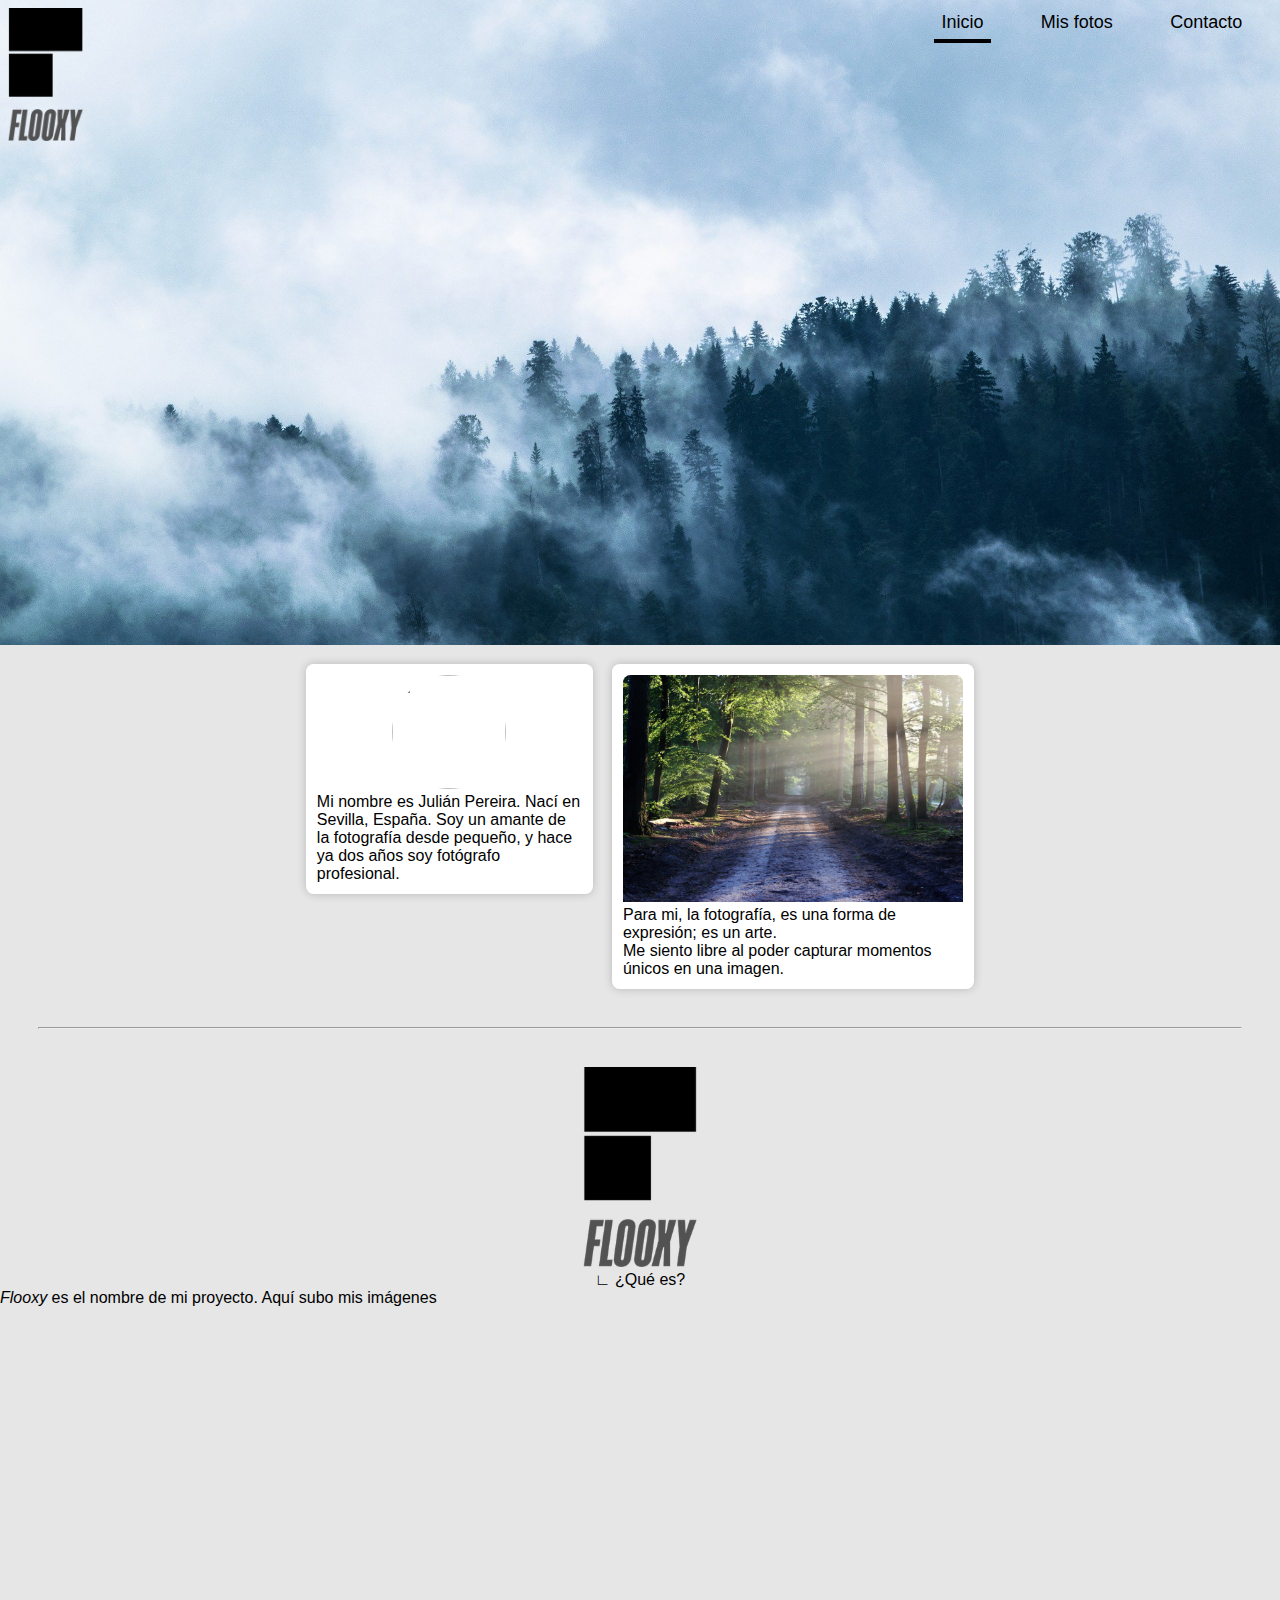
==== index.html @ 1e83333c "main" ====
<!DOCTYPE html>

<html lang="es">
<head>
    <meta charset="UTF-8">
    <meta name="viewport" content="width=device-width, initial-scale=1.0">
    <title>Flooxy</title>
    <link rel="stylesheet" href="index.css">
    <link rel="icon" href="img/iconos/favicon.png">
</head>
<body>

    <header>
        <a href="index.html">
            <img src="img/iconos/logo.png" alt="">
        </a>

        <nav>
            <input id="nav-button" type="image" src="img/iconos/menu.svg" value="">
            <ul>
                <li> <a class="nav-indicator" href="index.html">Inicio</a> </li>
                <li> <a href="mis-fotos.html">Mis fotos</a> </li>
                <li> <a href="contacto.html">Contacto</a> </li>
            </ul>
        </nav>

        <div id="nav-mediaquerys" class="nav-mediaquerys">
            <div class="nav-buttonclose-container"><input id="nav-buttonclose" type="button" value="X"></div>
            <div class="nav-ul-li-container">
                <ul>
                    <li> <a class="nav-mediaquerys-indicator" href="index.html">Inicio</a> </li>
                    <li> <a href="mis-fotos.html">Mis fotos</a> </li>
                    <li> <a href="contacto.html">Contacto</a> </li>
                </ul>
            </div>
            
        </div>
    </header>
    
    <section class="section1">
        <div class="target1">
            <center><img src="https://i.ytimg.com/vi/rlprcnz5pTg/hqdefault.jpg" alt=""></center>
            <p>Mi nombre es Julián Pereira. Nací en Sevilla, España. Soy un amante de la fotografía desde pequeño, y hace ya dos años soy fotógrafo profesional.</p>
        </div>

        <div class="target2">
            <img src="img/index/the-road-815297_1920.jpg" alt="">
            <p>Para mi, la fotografía, es una forma de expresión; es un arte.</p>
            <p>Me siento libre al poder capturar momentos únicos en una imagen.</p>
        </div>
    </section>

    <hr>

    <section class="section2">
        <center><img src="img/iconos/logo.png" style="width: 3cm;" alt=""> <p>∟ ¿Qué es?</p> </center>
        <p><span style="font-style: italic;">Flooxy</span> es el nombre de mi proyecto. Aquí subo mis imágenes </p>

    </section>

    <script src="scripts.js"></script>
</body>
</html>
---- index.css ----
body{
    height: 80cm;
    background-color: rgb(230, 230, 230);
}

*{
    padding: 0px;
    margin: 0px;
    font-family: 'Segoe UI', Tahoma, Geneva, Verdana, sans-serif;
}

hr{
    margin: 1cm;
}

.nav-indicator{
    border-bottom: solid black 4px;
}

.nav-mediaquerys-indicator{
    border-right: solid gray 9px;
}

/* header */
header{
    padding: 2mm;
    background-image: url("img/index/fog-1535201_1920.jpg"); background-repeat: no-repeat;
    background-position: center; background-size: cover;
    height: 70vh;
}

header img{
    width: 2cm;
    transition: all .2s;
}

header img:hover{
    opacity: 75%;
}
/* header - end */


/* nav */
nav{
    position: absolute;
    top: 0px;
    right: 0px;
    padding: 3mm;
}

nav ul li{
    list-style: none;
    display: inline-block;
}

nav ul li a{
    text-decoration-line: none;
    color: black;
    font-size: large;
    font-weight: 500;
    padding: 2mm;
    margin: 5mm;
    transition: all .2s;
}

nav ul li a:hover{
    border-bottom: solid black 4px;
}

nav input{
    width: 1.3cm;
    display: none;
}

.nav-mediaquerys{
    position: fixed; top: 0px; left: 0px;
    width: 100%;
    height: 100%;
    background-color: rgba(0, 0, 0, 0.76);
    display: none;
}

.nav-mediaquerys--show{
    display: block;
}

.nav-buttonclose-container{
    background-color: black;
    padding: 6mm;
    display: flex;
    align-items: center;
    animation: nav-buttonclose-container .5s;
}

@keyframes nav-buttonclose-container{
    0%{
        margin-right: 100%;
    }
    100%{
        margin-left: 0px;
    }
}

.nav-buttonclose-container input{
    background-color: transparent;
    border: none;
    color: white;
    position: absolute;
    right: 2mm;
    padding: 1mm;
    font-size: 20px;
    font-weight: 300;
    animation: nav-buttonclose-container .5s;
}

.nav-ul-li-container{
    background-color: rgb(10, 10, 10);
    width: 50%;
    height: 100%;
    padding: 2mm;
    text-align: center;
    animation: nav-ul-li-container .7s;
}

@keyframes nav-ul-li-container{
    0%{
        margin-left: -100vh;
    }
    100%{
        margin-left: 0px;
    }
}

.nav-mediaquerys ul li a{
    background-color: rgb(15, 15, 15);
    display: block;
    padding: 2mm;
    margin-bottom: 2mm;
    border-radius: 0.2cm;
    text-decoration-line: none;
    color: white;
}

.nav-mediaquerys ul li a:active{
    background-color: rgb(20, 20, 20);
}

@media(max-width: 905px){
    nav ul{
        display: none;
    }

    nav input{
        display: block;
    }
}
/* nav - end */


/* section1 */
.section1{
    width: 100%;
    height: max-content;
    padding-top: 5mm;
    flex-wrap: wrap;
    justify-content: center;
    display: flex;
}

.target1{
    background-color: white;
    box-shadow: 0px 0px 10px rgba(0, 0, 0, 0.2);
    padding: 3mm;
    width: 7cm;
    height: max-content;
    margin-left: 5mm;
    float: left;
    border-radius: 0.2cm;
    margin-bottom: 5mm;
}

.target1 img{
    width: 3cm;
    height: 3cm;
    border-radius: 150px;
}

.target2{
    float: left;
    margin-left: 5mm;
    box-shadow: 0px 0px 10px rgba(0, 0, 0, 0.2);
    margin-right: 5mm;
    padding: 3mm;
    background-color: white;
    border-radius: 0.2cm;
}

.target2 img{
    width: 9cm;
    border-top-left-radius: 0.2cm;
    border-top-right-radius: 0.2cm;
}

.target2 p{
    width: 9cm;
}

@media(max-width: 707px){
    .target1{
        margin-right: 5mm;
    }
}

@media(max-width: 423px){    
    .target2 img{
        width: 100%;
    }

    .target2 p{
        width: 100%;
    }
}

/* section1 - end */
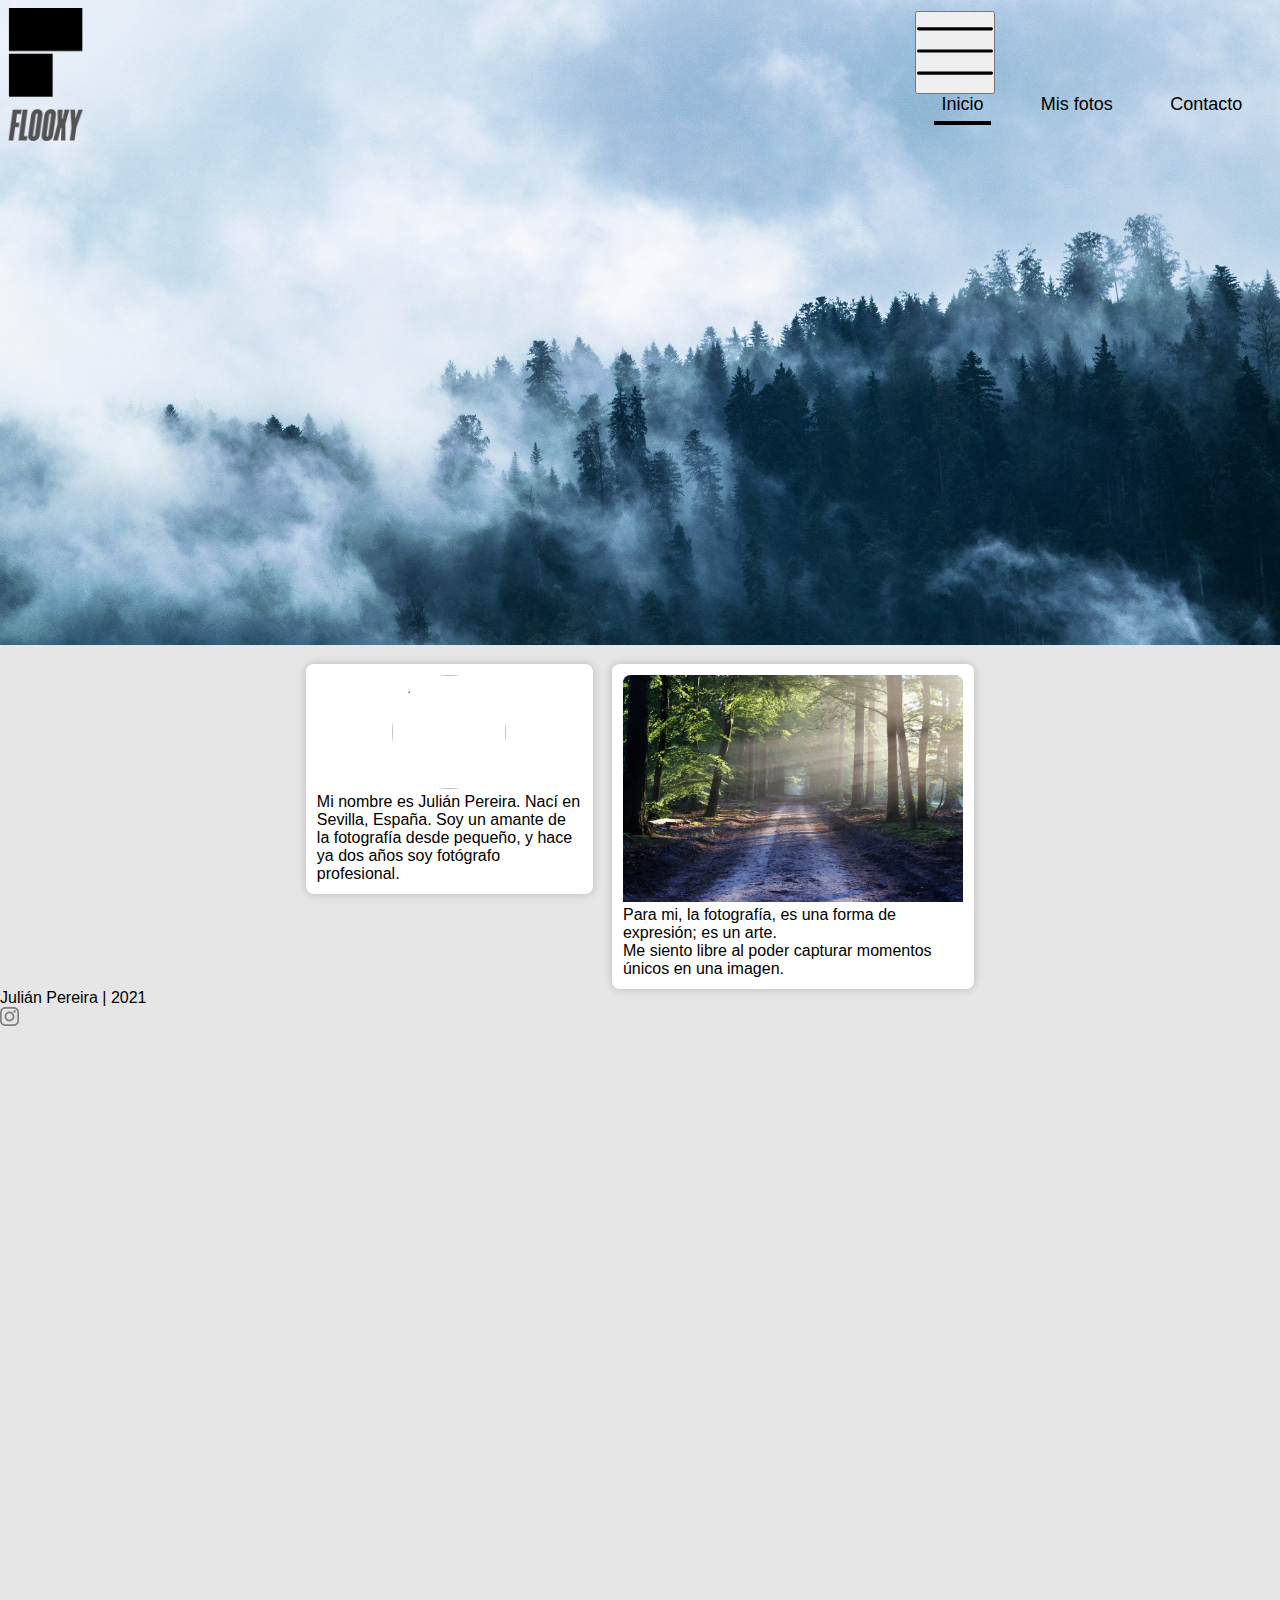
==== commit d572965e: "main" ====
--- a/index.html
+++ b/index.html
@@ -16,7 +16,7 @@
         </a>
 
         <nav>
-            <input id="nav-button" type="image" src="img/iconos/menu.svg" value="">
+            <button id="nav-button"> <img src="img/iconos/menu.svg" alt=""> </button>
             <ul>
                 <li> <a class="nav-indicator" href="index.html">Inicio</a> </li>
                 <li> <a href="mis-fotos.html">Mis fotos</a> </li>
@@ -50,13 +50,10 @@
         </div>
     </section>
 
-    <hr>
-
-    <section class="section2">
-        <center><img src="img/iconos/logo.png" style="width: 3cm;" alt=""> <p>∟ ¿Qué es?</p> </center>
-        <p><span style="font-style: italic;">Flooxy</span> es el nombre de mi proyecto. Aquí subo mis imágenes </p>
-
-    </section>
+    <footer>
+        <p>Julián Pereira | 2021</p>
+        <a href="#"> <img src="img/iconos/logotipo-de-instagram.svg" style="width: 0.5cm;" alt=""> </a>
+    </footer>
 
     <script src="scripts.js"></script>
 </body>
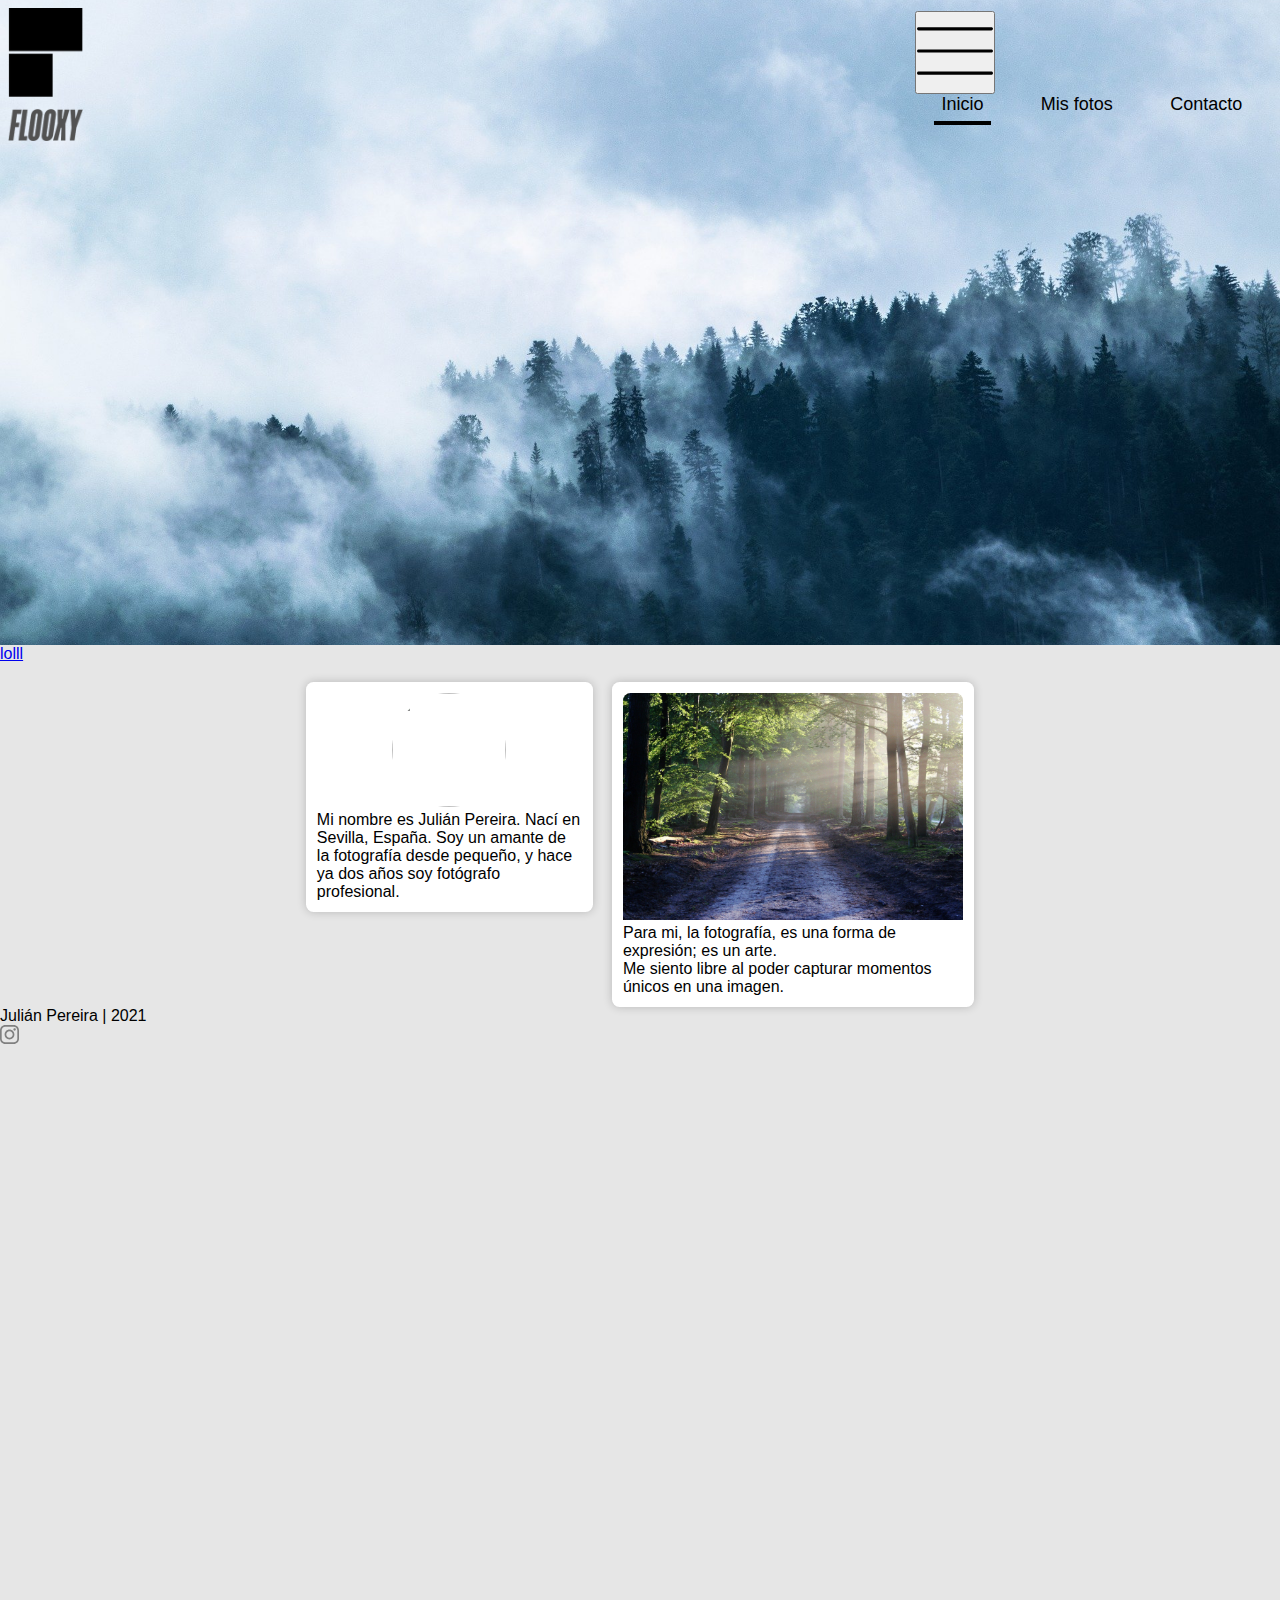
==== commit 9f65ba13: "main" ====
--- a/index.html
+++ b/index.html
@@ -37,6 +37,8 @@
         </div>
     </header>
     
+    <a href="C:\Users\Nasho\Desktop\Carpetas html\yappi">lolll</a>
+
     <section class="section1">
         <div class="target1">
             <center><img src="https://i.ytimg.com/vi/rlprcnz5pTg/hqdefault.jpg" alt=""></center>
